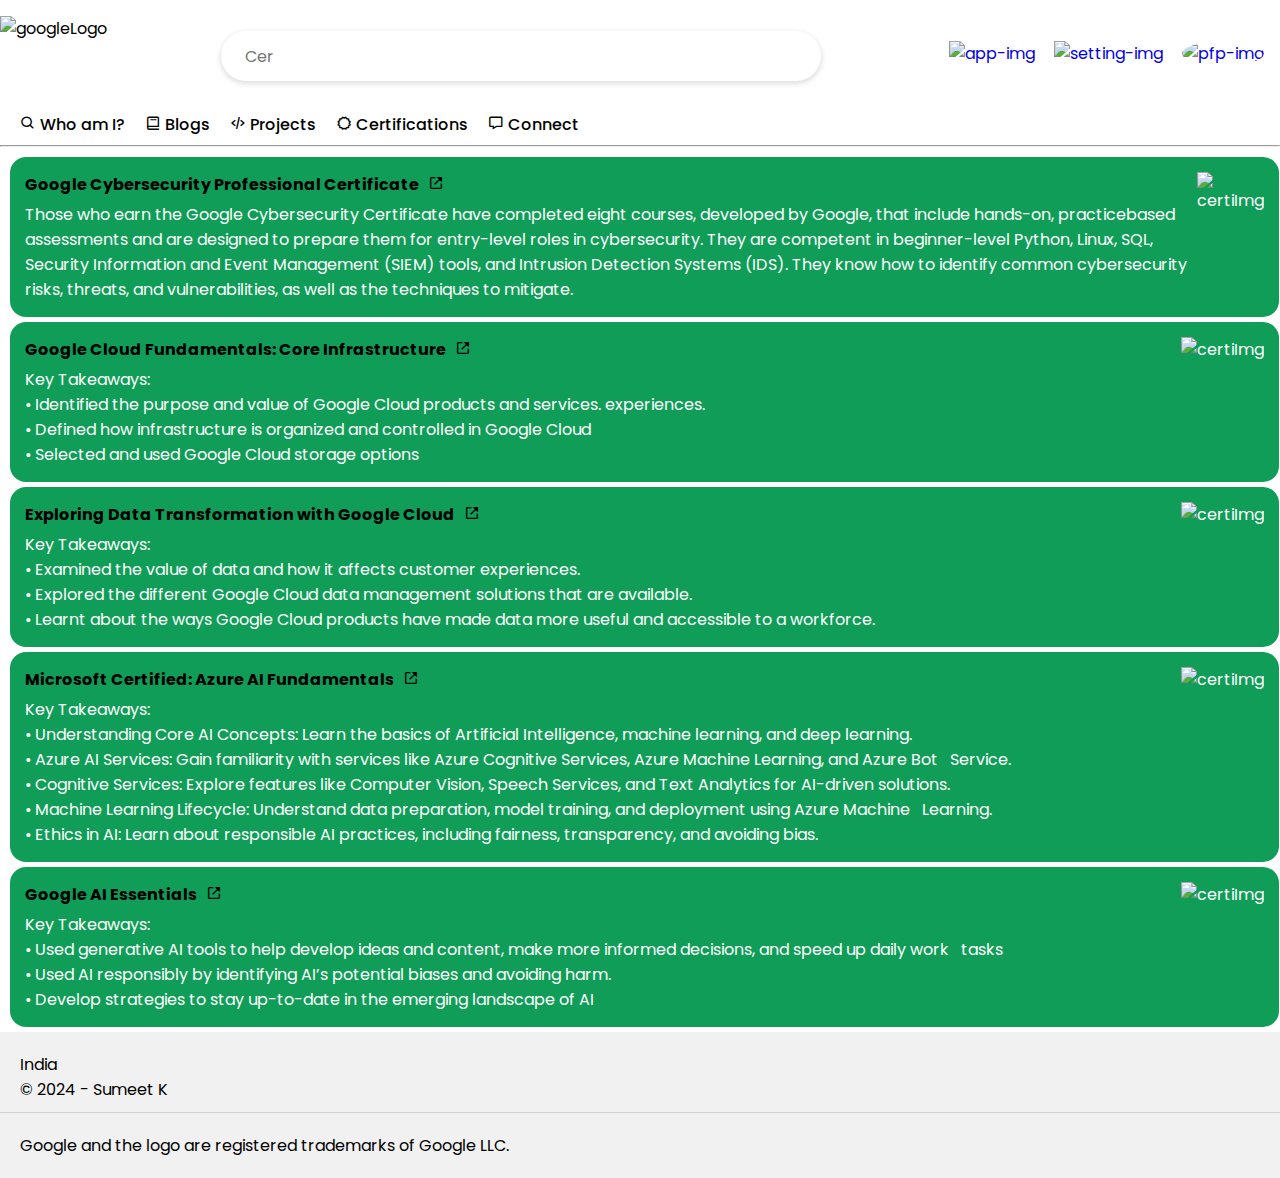
==== certificate.html @ 301592b8 "Update certificate.html" ====
<!DOCTYPE html>
<html lang="en">
<head>
  <meta charset="UTF-8">
  <meta name="viewport" content="width=device-width, initial-scale=1.0">
  <link rel="stylesheet" href="stylescer.css">
  <link rel="stylesheet"
  href="https://cdn.jsdelivr.net/npm/boxicons@latest/css/boxicons.min.css">
  <title>Welcome</title>
  <title>Document</title>
</head>
<body>
  <script src="scriptcer.js"></script>
  <header class="headsec">
    <img class="googlegif" src="https://raw.githubusercontent.com/Sumeet-162/Google-Resume/main/connect.gif" alt="googleLogo">
    <img class="minilogo" src="https://raw.githubusercontent.com/Sumeet-162/Google-Resume/main/minilogo.webp" alt="minilogo">
    <input class="ques" type="text" id="inputField"  placeholder="What does a good employee look like?">
    <div class="rightSec" id="rightSec">
      <a href="#"> <img class="icon" src="https://raw.githubusercontent.com/Sumeet-162/website-images/main/apps_FILL0_wght400_GRAD0_opsz48.png" alt="app-img"></a>
      <a href="#"> <img class="icon" src="https://raw.githubusercontent.com/Sumeet-162/website-images/main/settings_FILL1_wght400_GRAD0_opsz48.png" alt="setting-img"></a>
      <a href="#"> <img class="pfp-sec" src="https://raw.githubusercontent.com/Sumeet-162/website-images/main/unnamed.jpg" alt="pfp-img"></a>
    </div>
  </header>
  <nav class="nav-main">
    <ul class="navbar">
      <li> <a href="index.html"><i class='bx bx-search'></i> Who am I?</a></li>
      <li><a href="index.html"><i class='bx bx-book'></i> Blogs</a></li>
      <li><a href="#"><i class='bx bx-code-alt'></i> Projects</a></li>
      <li><a href="#"><i class='bx bx-certification' ></i> Certifications</a></li>
      <li> <a href="connect.html"><i class='bx bx-message'></i> Connect</a></li>

    </ul>
  </nav>
  <hr>
  <div class="container">
    <div class="outer-container">
      <div class="inner-block-content">
        <div class="title">
          <a href="https://coursera.org/share/9c71507b140acbb414abfca1cf73325c" class="no-deco" target="_blank">Google Cybersecurity Professional Certificate</b>&nbsp; &nbsp;<i class='bx bx-link-external'></i></a>
        </div>
        <div class="content">
          <p>Those who earn the Google Cybersecurity Certificate have completed
            eight courses, developed by Google, that include hands-on, practicebased assessments and are designed to prepare them for entry-level
            roles in cybersecurity. They are competent in beginner-level Python,
            Linux, SQL, Security Information and Event Management (SIEM) tools,
            and Intrusion Detection Systems (IDS). They know how to identify
            common cybersecurity risks, threats, and vulnerabilities, as well as the
            techniques to mitigate.</p>
        </div>
      </div>
      <div class="inner-block-img">
        <img src="img/Screenshot 2024-09-05 002427.png" alt="certiImg" height="180px" >
      </div>
    </div>
    <div class="outer-container">
      <div class="inner-block-content">
        <div class="title">
          <a href="https://www.coursera.org/account/accomplishments/verify/KNDV3HF8VTKD" class="no-deco" target="_blank">Google Cloud Fundamentals: Core Infrastructure</b>&nbsp; &nbsp;<i class='bx bx-link-external'></i></a>
        </div>
        <div class="content">
          <p><p>Key Takeaways:</p>
          <ul>
            <li>&#x2022; Identified the purpose and value of Google Cloud products and services. experiences.</li>
            <li>&#x2022; Defined how infrastructure is organized and controlled in Google Cloud</li>
            <li>&#x2022; Selected and used Google Cloud storage options</li>
          </ul>
        </p>
      </p>
        </div>
      </div>
      <div class="inner-block-img">
        <img src="https://raw.githubusercontent.com/Sumeet-162/Google-Resume/main/Cloud2.png" alt="certiImg" height="180px" >
      </div>
    </div>
    <div class="outer-container">
      <div class="inner-block-content">
        <div class="title">
          <a href="https://www.coursera.org/account/accomplishments/verify/X6L2RSR533PW" class="no-deco" target="_blank">Exploring Data Transformation with Google Cloud</b>&nbsp; &nbsp;<i class='bx bx-link-external'></i></a>
        </div>
        <div class="content">
          <p>
            <p>Key Takeaways:</p>
            <ul>
              <li>&#x2022; Examined the value of data and how it affects customer experiences.</li>
              <li>&#x2022; Explored the different Google Cloud data management solutions that are available.</li>
              <li>&#x2022; Learnt about the ways Google Cloud products have made data more useful and accessible to a workforce.</li>
            </ul>
          </p>
        </div>
      </div>
      <div class="inner-block-img">
        <img src="https://raw.githubusercontent.com/Sumeet-162/Google-Resume/main/Cloud3.png" alt="certiImg" height="180px" >
      </div>
    </div>
    <div class="outer-container">
      <div class="inner-block-content">
        <div class="title">
          <a href="https://drive.google.com/file/d/14N7LN82ZyLDIvB7zqHjo2e9OqfQqj5fm/view" class="no-deco" target="_blank">Microsoft Certified: Azure AI Fundamentals</b>&nbsp; &nbsp;<i class='bx bx-link-external'></i></a>
        </div>
        <div class="content">
          <p><p>Key Takeaways:</p>
          <ul>
            <li>&#x2022; Understanding Core AI Concepts: Learn the basics of Artificial Intelligence, machine learning, and deep learning.</li>
            <li>&#x2022; Azure AI Services: Gain familiarity with services like Azure Cognitive Services, Azure Machine Learning, and Azure Bot &nbsp;&nbsp;Service.
            </li>
            <li>&#x2022; Cognitive Services: Explore features like Computer Vision, Speech Services, and Text Analytics for AI-driven solutions.</li>
            <li>&#x2022; Machine Learning Lifecycle: Understand data preparation, model training, and deployment using Azure Machine &nbsp;&nbsp;Learning.</li>
            <li>&#x2022; Ethics in AI: Learn about responsible AI practices, including fairness, transparency, and avoiding bias.</li>
          </ul>
        </p></p>
        </div>
      </div>
      <div class="inner-block-img">
        <img src="https://raw.githubusercontent.com/Sumeet-162/Google-Resume/main/MicroSoft.png" alt="certiImg" height="180px" >
      </div>
    </div>
    <div class="outer-container">
      <div class="inner-block-content">
        <div class="title">
          <a href="https://coursera.org/share/854ddb45e70fb0861900d0bdde219d9e" class="no-deco" target="_blank">Google AI Essentials</b>&nbsp; &nbsp;<i class='bx bx-link-external'></i></a>
        </div>
        <div class="content">
          <p><p>Key Takeaways:</p>
          <ul>
            <li>&#x2022; Used generative AI tools to help develop ideas and content, make more informed decisions, and speed up daily work &nbsp;&nbsp;tasks</li>
            <li>&#x2022; Used AI responsibly by identifying AI’s potential biases and avoiding harm.
            </li>
            <li>&#x2022; Develop strategies to stay up-to-date in the emerging landscape of AI</li>
          </ul>
        </p></p>
        </div>
      </div>
      <div class="inner-block-img">
        <img src="https://raw.githubusercontent.com/Sumeet-162/Google-Resume/main/aiessentials.png" alt="certiImg" height="180px" >
      </div>
    </div>
</div>
<footer>
  <div class="foot">
    <div class="info-foot">
      <div>
        <p>India</p>
      </div>
      <div>
        <p>&copy; 2024 - Sumeet K</p>
      </div>
    </div>
    <div>
      <p class="gllc">Google and the logo are registered trademarks of Google LLC.</p>
    </div>
  </div>
</footer>
</body>
</html>
---- stylescer.css ----
@import url('https://fonts.googleapis.com/css2?family=Poppins:ital,wght@0,100;0,200;0,300;0,400;0,500;0,600;0,700;0,800;0,900;1,100;1,200;1,300;1,400;1,500;1,600;1,700;1,800;1,900&display=swap');
*{
  font-family: "Poppins", sans-serif;
  margin: 0;
  padding: 0;
  box-sizing: border-box;
  scroll-padding-top: 2rem;
  scroll-behavior: smooth;
  list-style: none;
  text-decoration: none;
}

:root{
  --main-color: white;
  --second-color: #f1f1f1;
  --text-color: black;
  --gradient: linear-gradient( white, #f1f1f1, black);
}

html::-webkit-scrollbar{
  width: 0.5rem;
}

html::-webkit-scrollbar-track{
  background: transparent;
}

html::-webkit-scrollbar-thumb{
  background: var(--main-color);
  border-radius: 5rem;
}

.headsec{
  display: flex;
  width: 100%;
  margin-top: 1em;
  margin-bottom: 1em;
  align-items: center;
  justify-content: space-between;
}

.googlegif{
  height: 80px;
}

.minilogo{
  z-index: 10001;
  display: none;
}

@media(max-width: 480px){
  #rightSec{
    z-index: 100001;
    display: none;
  }
  .navbar{
    margin-left:20px;
  }
  .googlegif{
    display: none;
  }
  .minilogo{
    display: inline;
    width: 25px;
    margin-left: 15px;
    margin-right: 10px;
  }
  .accordion{
    width: 100%;
  }
  .ques{
    font-size: 0.9em;
  }
  .headsec{
    padding-right: 15px;
  }
}

.ques{
  border: 1px solid transparent;
  box-shadow: rgba(64, 60, 67, 0.16) 0px 2px 5px 1px;
  background-color: #ffffff;
  border: none;
  width: 600px;
  border-radius: 4em;
  color: black;
  font-size: 1em;
  padding-left: 1.5em;
  height: 50px;
}
.ques:hover{
  box-shadow: rgba(64, 60, 67, 0.24) 0px 2px 8px 1px;
  border-color: rgba(223, 225, 229, 0);
}

.rightSec{
  margin-right: 1em;
}

.pfp-sec{
  border-radius: 50%;
  width: 40px;
  align-items: center;
  margin-left: 15px;
}

.icon{
  width: 25px;
  padding-bottom: 5px;
  margin-left: 15px;
}

.navbar{
  display: flex;
  margin-bottom: 0.5rem;
}

.navbar li{
  position: relative;
}

.navbar a{
  font-size: 1rem;
  padding-left: 20px;
  color: black;
  font-weight: 500;
}
@media (max-width:970px){
  .navbar a{
    padding-left: 20px;
    margin-right: 6px;
    justify-content: space-between;
    font-size: 0.7em;
  }

}
.no-deco{
  text-decoration: none;
  color: inherit;
}
/* .inner-block-img{
  height: 1%;
} */

.outer-container{
  display: flex;
  justify-content: space-between;
  padding: 15px;
  background-color: #0F9D58;
  color: white;
  border-radius: 1em;
  margin-bottom: 5px;
}
.container{
  padding-top: 10px;
  padding-left: 10px;
  padding-right: 1px;
}
@media (max-width:970px){
  .outer-container{
    flex-direction: column;margin-bottom: 10px;
  }
  .inner-block-img{
    align-items: center;
    justify-content: center;
    display: flex;
    padding-top: 5px;
  }
  .container{
    padding-right: 10px;
  }
}

.title{
  color: black;
  font-weight: bold;
  padding-bottom: 5px;
}

.foot{
  background-color:#f1f1f1 ;
  padding-bottom: 20px;
  padding-top: 10px;
}
.gllc{
  margin-left: 20px;
  padding-top: 20px;
  
}
.info-foot{
  display: grid;
  padding-left: 20px;
  padding-bottom: 10px;
  padding-top: 10px;
  border-bottom: 1px solid #d2d2d2;
}
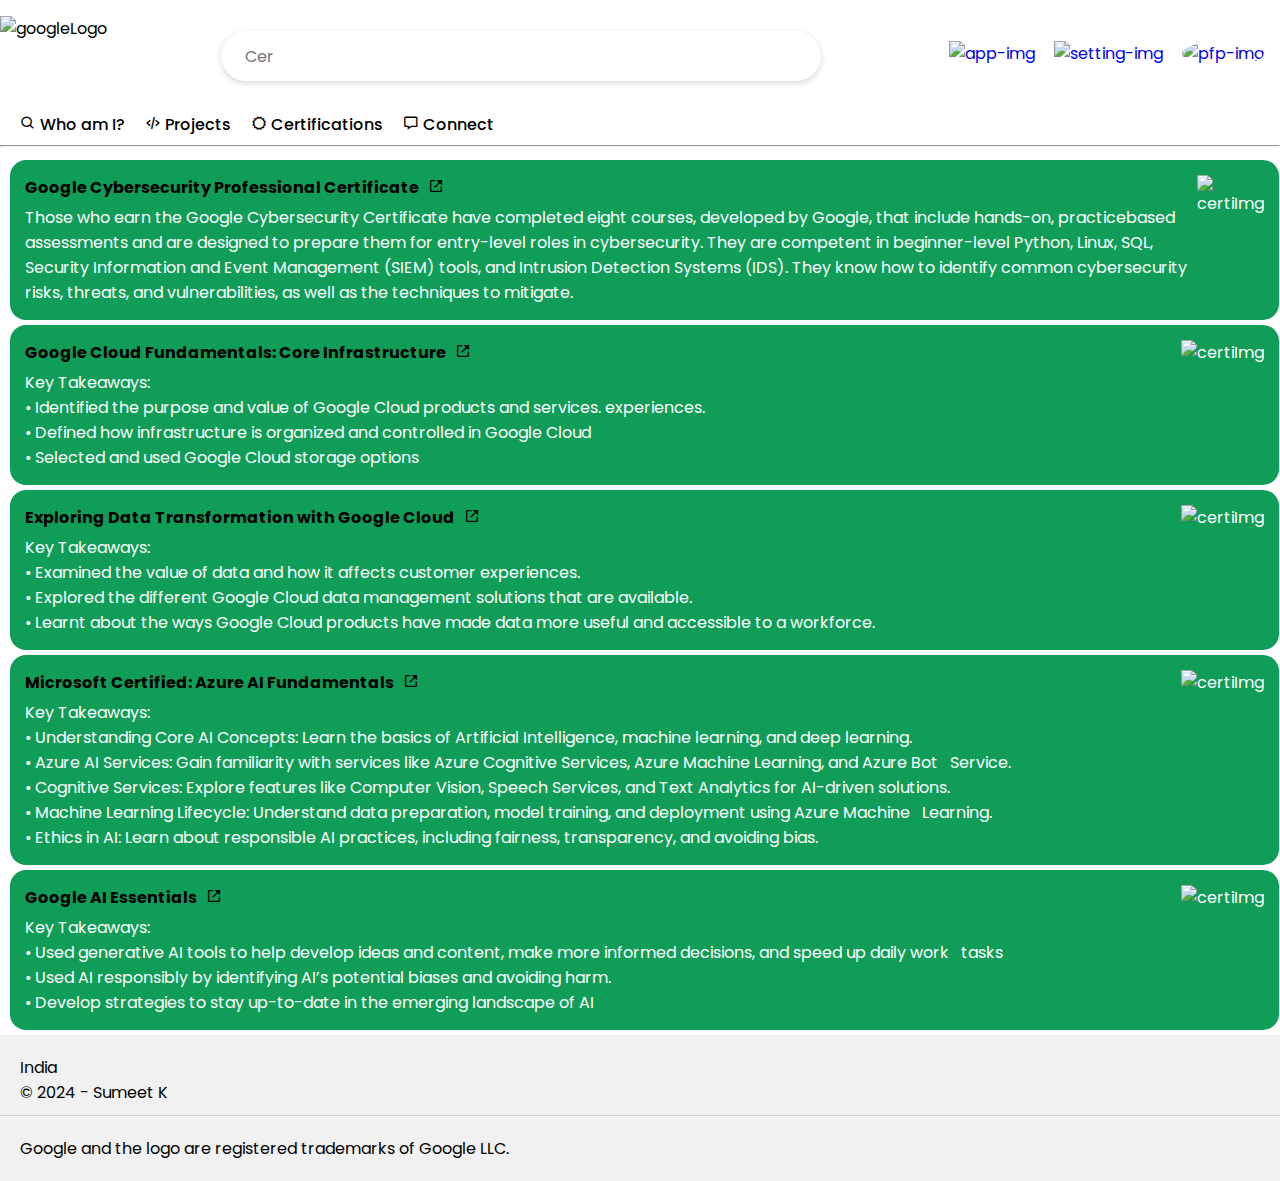
==== commit 3db8ea45: "Update certificate.html" ====
--- a/certificate.html
+++ b/certificate.html
@@ -11,27 +11,29 @@
 </head>
 <body>
   <script src="scriptcer.js"></script>
-  <header class="headsec">
-    <img class="googlegif" src="https://raw.githubusercontent.com/Sumeet-162/Google-Resume/main/connect.gif" alt="googleLogo">
-    <img class="minilogo" src="https://raw.githubusercontent.com/Sumeet-162/Google-Resume/main/minilogo.webp" alt="minilogo">
-    <input class="ques" type="text" id="inputField"  placeholder="What does a good employee look like?">
-    <div class="rightSec" id="rightSec">
-      <a href="#"> <img class="icon" src="https://raw.githubusercontent.com/Sumeet-162/website-images/main/apps_FILL0_wght400_GRAD0_opsz48.png" alt="app-img"></a>
-      <a href="#"> <img class="icon" src="https://raw.githubusercontent.com/Sumeet-162/website-images/main/settings_FILL1_wght400_GRAD0_opsz48.png" alt="setting-img"></a>
-      <a href="#"> <img class="pfp-sec" src="https://raw.githubusercontent.com/Sumeet-162/website-images/main/unnamed.jpg" alt="pfp-img"></a>
+  <div class="fixed">
+    <header class="headsec">
+      <img class="googlegif" src="https://raw.githubusercontent.com/Sumeet-162/Google-Resume/main/connect.gif" alt="googleLogo">
+      <img class="minilogo" src="https://raw.githubusercontent.com/Sumeet-162/Google-Resume/main/minilogo.webp" alt="minilogo">
+      <input class="ques" type="text" id="inputField"  placeholder="What does a good employee look like?">
+      <div class="rightSec" id="rightSec">
+        <a href="#"> <img class="icon" src="https://raw.githubusercontent.com/Sumeet-162/website-images/main/apps_FILL0_wght400_GRAD0_opsz48.png" alt="app-img"></a>
+        <a href="#"> <img class="icon" src="https://raw.githubusercontent.com/Sumeet-162/website-images/main/settings_FILL1_wght400_GRAD0_opsz48.png" alt="setting-img"></a>
+        <a href="#"> <img class="pfp-sec" src="https://raw.githubusercontent.com/Sumeet-162/website-images/main/unnamed.jpg" alt="pfp-img"></a>
+      </div>
+    </header>
+    <div class="nav-main">
+      <ul class="navbar">
+        <li> <a href="#info"><i class='bx bx-search'></i> Who am I?</a></li>
+<!--         <li><a href="#gray1"><i class='bx bx-book'></i> Blogs</a></li> -->
+        <li><a href="#"><i class='bx bx-code-alt'></i> Projects</a></li>
+        <li><a href="certificate.html"><i class='bx bx-certification' ></i> Certifications</a></li>
+        <li> <a href="connect.html"><i class='bx bx-message'></i> Connect</a></li>
+  
+      </ul>
     </div>
-  </header>
-  <nav class="nav-main">
-    <ul class="navbar">
-      <li> <a href="index.html"><i class='bx bx-search'></i> Who am I?</a></li>
-      <li><a href="index.html"><i class='bx bx-book'></i> Blogs</a></li>
-      <li><a href="#"><i class='bx bx-code-alt'></i> Projects</a></li>
-      <li><a href="#"><i class='bx bx-certification' ></i> Certifications</a></li>
-      <li> <a href="connect.html"><i class='bx bx-message'></i> Connect</a></li>
-
-    </ul>
-  </nav>
-  <hr>
+    <hr>
+  </div>
   <div class="container">
     <div class="outer-container">
       <div class="inner-block-content">
@@ -49,7 +51,7 @@
         </div>
       </div>
       <div class="inner-block-img">
-        <img src="img/Screenshot 2024-09-05 002427.png" alt="certiImg" height="180px" >
+        <img src="https://raw.githubusercontent.com/Sumeet-162/Google-Resume/main/Screenshot%202024-09-05%20002427.png" alt="certiImg" height="180px" >
       </div>
     </div>
     <div class="outer-container">
--- a/stylescer.css
+++ b/stylescer.css
@@ -127,10 +127,14 @@
 }
 @media (max-width:970px){
   .navbar a{
-    padding-left: 20px;
-    margin-right: 6px;
+    display: flex;
+    align-items: center;
+    padding-left: 5px;
     justify-content: space-between;
-    font-size: 0.7em;
+    font-size: 0.9em;
+  }
+  .nav-main{
+    padding-right: 10px;
   }
 
 }
@@ -194,3 +198,21 @@
   padding-top: 10px;
   border-bottom: 1px solid #d2d2d2;
 }
+
+.fixed{
+  position: fixed;
+  background-color: white;
+  top: 0;
+  left: 0;
+  width: 100%;
+  z-index: 10000;
+}
+
+.container{
+  padding-top: 10em;
+}
+@media(max-width:480px){
+  .container{
+    padding-top: 8em;
+  }
+}
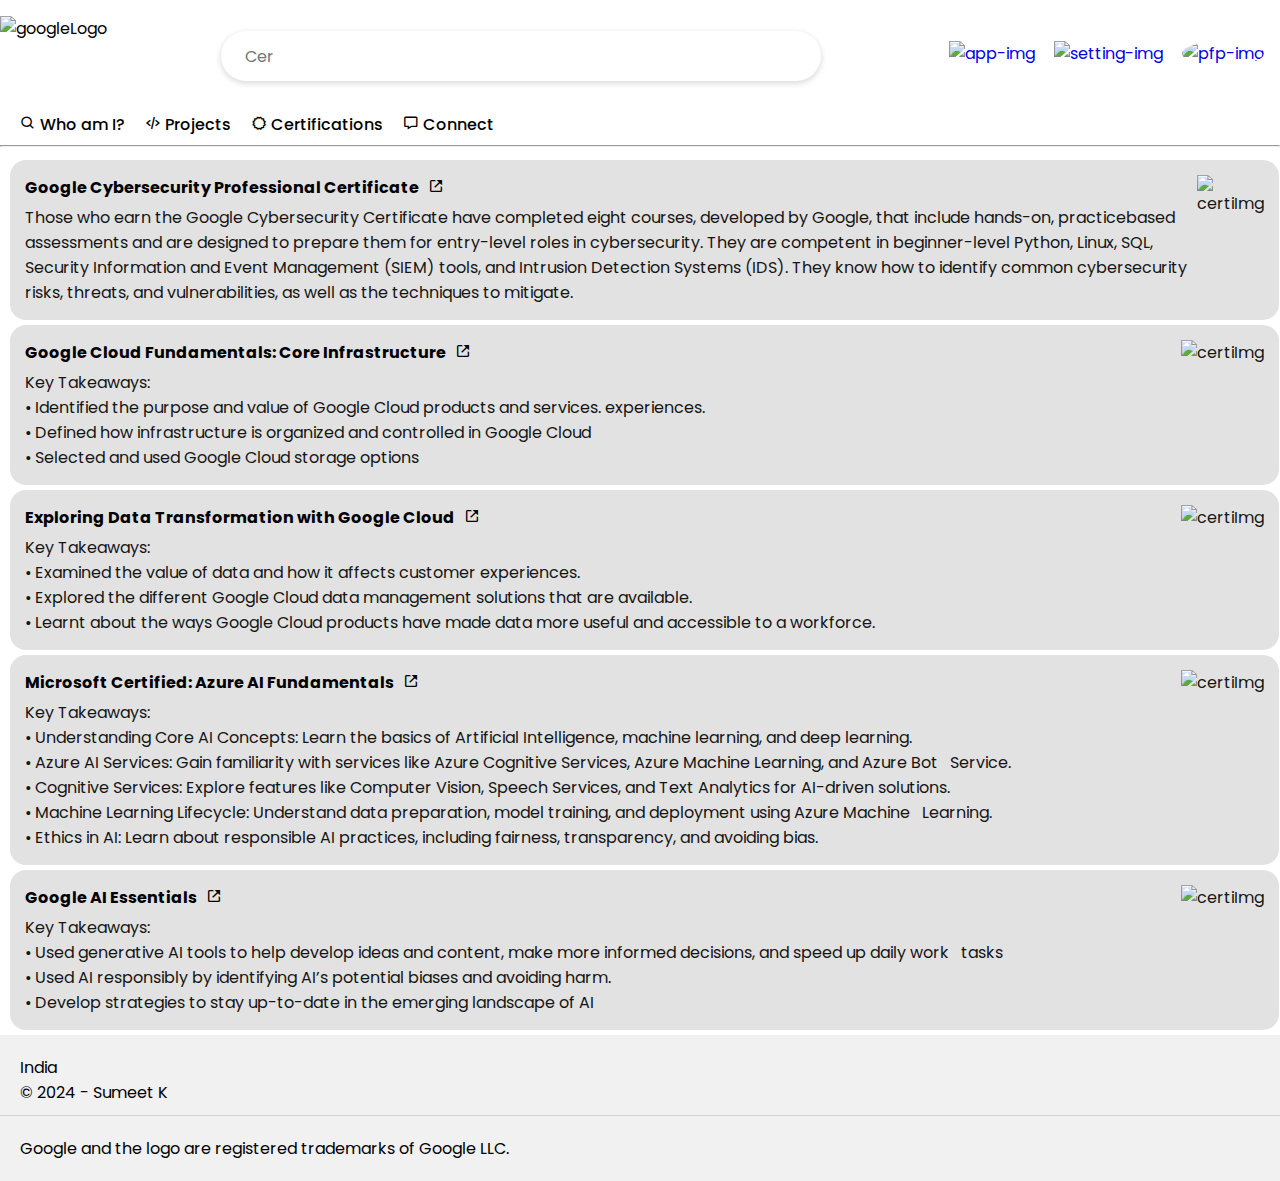
==== commit 23f2ccea: "Update certificate.html" ====
--- a/certificate.html
+++ b/certificate.html
@@ -24,9 +24,9 @@
     </header>
     <div class="nav-main">
       <ul class="navbar">
-        <li> <a href="#info"><i class='bx bx-search'></i> Who am I?</a></li>
+        <li> <a href="index.html"><i class='bx bx-search'></i> Who am I?</a></li>
 <!--         <li><a href="#gray1"><i class='bx bx-book'></i> Blogs</a></li> -->
-        <li><a href="#"><i class='bx bx-code-alt'></i> Projects</a></li>
+        <li><a href="project.html"><i class='bx bx-code-alt'></i> Projects</a></li>
         <li><a href="certificate.html"><i class='bx bx-certification' ></i> Certifications</a></li>
         <li> <a href="connect.html"><i class='bx bx-message'></i> Connect</a></li>
   
--- a/stylescer.css
+++ b/stylescer.css
@@ -125,13 +125,30 @@
   color: black;
   font-weight: 500;
 }
+
+.navbar a::after{
+  content: '';
+  width: 0;
+  height: 3px;
+  background: rgb(179, 179, 179);
+  position: absolute;
+  bottom: -4px;
+  left: 0;
+  transition: 0.5s;
+  margin-left: 20px;
+}
+
+.navbar a:hover::after{
+  width: 87%;
+}
+
 @media (max-width:970px){
   .navbar a{
     display: flex;
     align-items: center;
     padding-left: 5px;
     justify-content: space-between;
-    font-size: 0.9em;
+    font-size: 0.8em;
   }
   .nav-main{
     padding-right: 10px;
@@ -150,8 +167,8 @@
   display: flex;
   justify-content: space-between;
   padding: 15px;
-  background-color: #0F9D58;
-  color: white;
+  background-color: #e2e2e2;
+  color: rgb(21, 21, 21);
   border-radius: 1em;
   margin-bottom: 5px;
 }
@@ -216,3 +233,14 @@
     padding-top: 8em;
   }
 }
+
+.outer-container{
+  transition: background-color 0.3s ease;
+}
+.outer-container:hover{
+  background-color: rgb(28, 27, 27);
+  color: #dbdada;
+  .title{
+    color: #dbdada;
+  }
+}
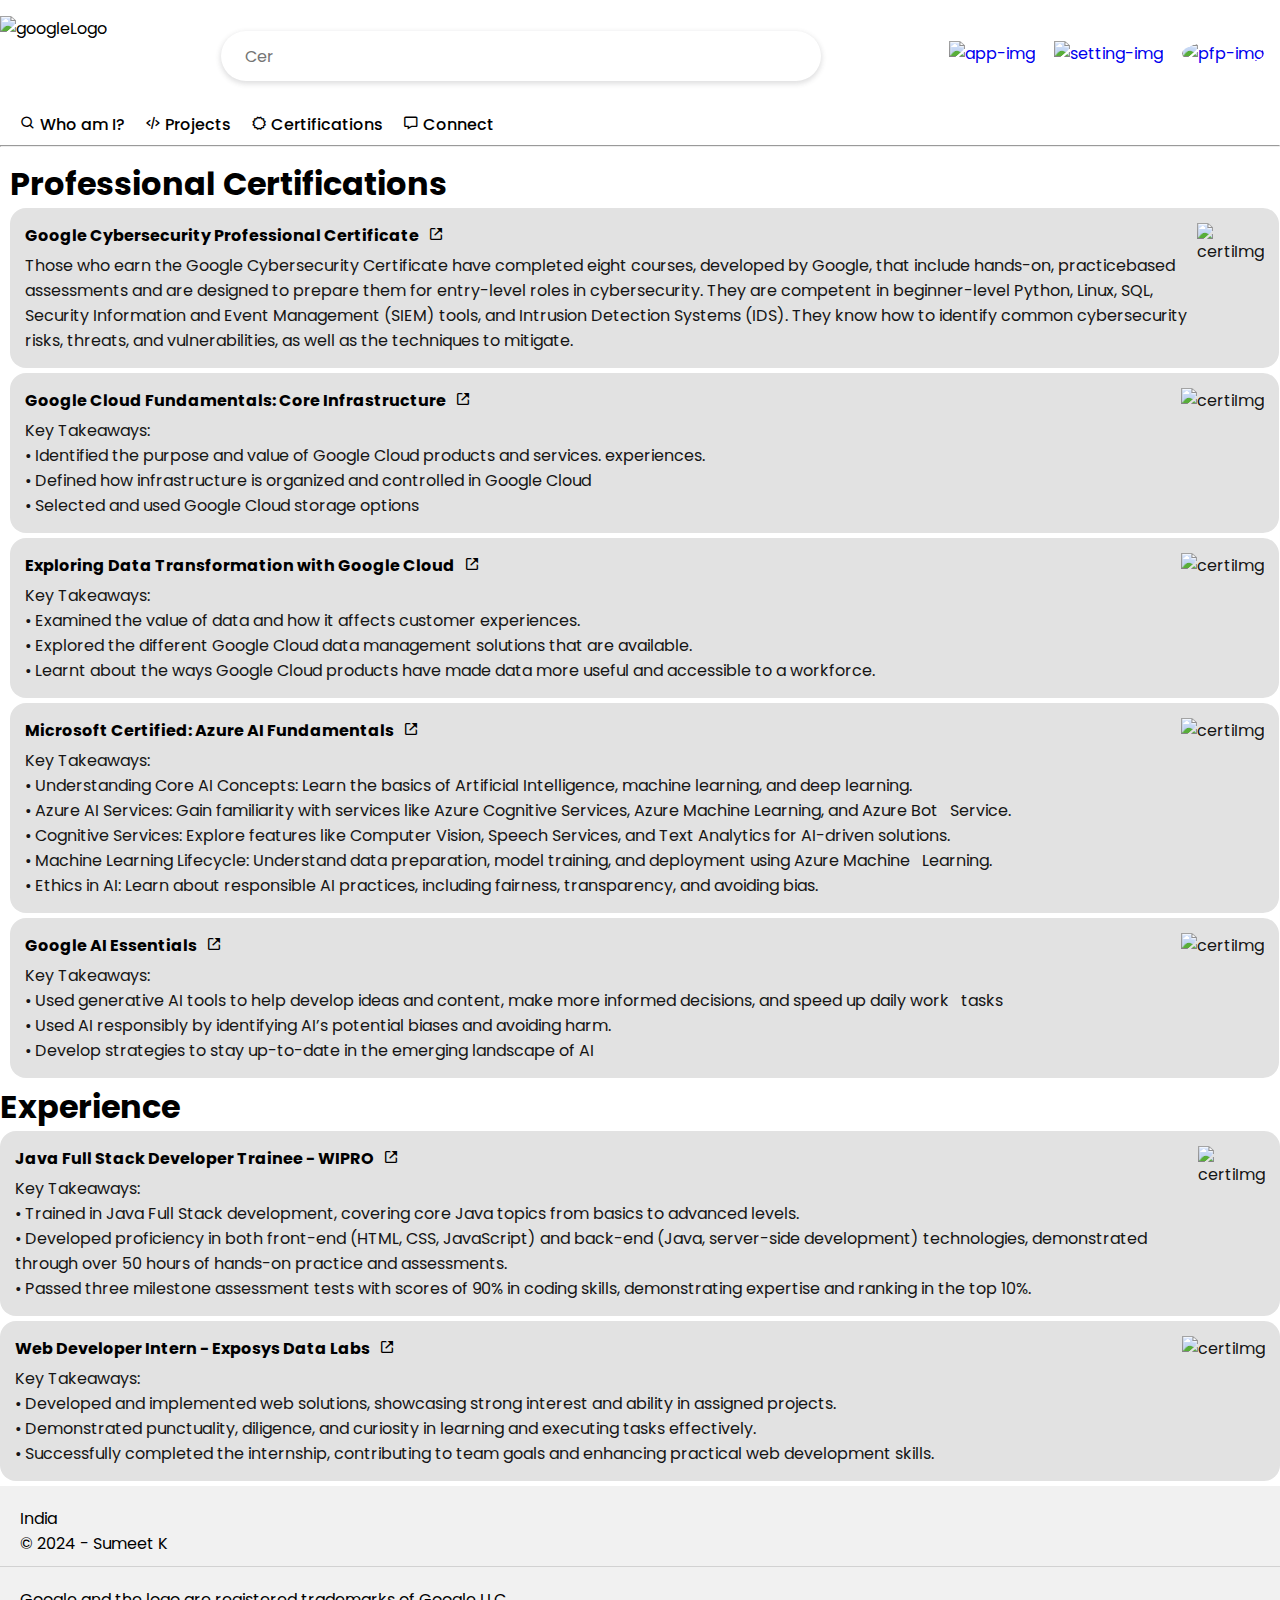
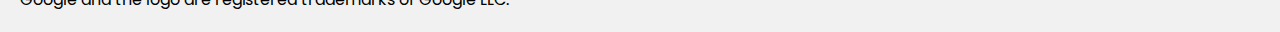
==== commit e8a8b3ce: "Update certificate.html" ====
--- a/certificate.html
+++ b/certificate.html
@@ -25,7 +25,7 @@
     <div class="nav-main">
       <ul class="navbar">
         <li> <a href="index.html"><i class='bx bx-search'></i> Who am I?</a></li>
-<!--         <li><a href="#gray1"><i class='bx bx-book'></i> Blogs</a></li> -->
+        <!-- <li><a href="index.html"><i class='bx bx-book'></i> Blogs</a></li> -->
         <li><a href="project.html"><i class='bx bx-code-alt'></i> Projects</a></li>
         <li><a href="certificate.html"><i class='bx bx-certification' ></i> Certifications</a></li>
         <li> <a href="connect.html"><i class='bx bx-message'></i> Connect</a></li>
@@ -35,6 +35,9 @@
     <hr>
   </div>
   <div class="container">
+    <div class="map">
+      <h1>Professional Certifications</h1>
+    </div>
     <div class="outer-container">
       <div class="inner-block-content">
         <div class="title">
@@ -137,6 +140,52 @@
       </div>
     </div>
 </div>
+<div class="container-2">
+  <div class="map">
+    <h1 class="exp">Experience</h1>
+    <div class="outer-container">
+      <div class="inner-block-content">
+        <div class="title">
+          <a href="https://raw.githubusercontent.com/Sumeet-162/website-images/main/Wipro%20TalentNext%20%20Java%20Full%20Stack%20Certification.pdf" class="no-deco" target="_blank">Java Full Stack Developer Trainee - WIPRO</b>&nbsp; &nbsp;<i class='bx bx-link-external'></i></a>
+        </div>
+        <div class="content">
+          <p><p>Key Takeaways:</p>
+          <ul>
+            <li>&#x2022;  Trained in Java Full Stack development, covering core Java topics from basics to advanced levels.</li>
+            <li>&#x2022; Developed proficiency in both front-end (HTML, CSS, JavaScript) and back-end (Java, server-side development) technologies,
+              demonstrated through over 50 hours of hands-on practice and assessments.
+            </li>
+            <li>&#x2022;  Passed three milestone assessment tests with scores of 90% in coding skills, demonstrating expertise and ranking in the top 10%.</li>
+          </ul>
+        </p></p>
+        </div>
+      </div>
+      <div class="inner-block-img">
+        <img src="https://raw.githubusercontent.com/Sumeet-162/website-images/refs/heads/main/wiprocserti.png" alt="certiImg" height="380px">
+      </div>
+    </div>
+    <div class="outer-container">
+      <div class="inner-block-content">
+        <div class="title">
+          <a href="https://drive.google.com/file/d/1bQ5psBfwUMX-CcJnl_Xqw0By468NSger/view?usp=sharing" 
+          class="no-deco" target="_blank">Web Developer Intern - Exposys Data Labs</b>&nbsp; &nbsp;<i class='bx bx-link-external'></i></a>
+        </div>
+        <div class="content">
+          <p><p>Key Takeaways:</p>
+          <ul>
+            <li>&#x2022;  Developed and implemented web solutions, showcasing strong interest and ability in assigned projects.</li>
+            <li>&#x2022; Demonstrated punctuality, diligence, and curiosity in learning and executing tasks effectively.
+            </li>
+            <li>&#x2022;  Successfully completed the internship, contributing to team goals and enhancing practical web development skills.</li>
+          </ul>
+        </p></p>
+        </div>
+      </div>
+      <div class="inner-block-img">
+        <img src="https://raw.githubusercontent.com/Sumeet-162/website-images/refs/heads/main/expo.png" alt="certiImg" height="380px">
+      </div>
+    </div>
+</div>
 <footer>
   <div class="foot">
     <div class="info-foot">
--- a/stylescer.css
+++ b/stylescer.css
@@ -142,18 +142,17 @@
   width: 87%;
 }
 
-@media (max-width:970px){
+@media (max-width:470px){
   .navbar a{
     display: flex;
     align-items: center;
     padding-left: 5px;
     justify-content: space-between;
-    font-size: 0.8em;
+    font-size: 0.55em;
   }
   .nav-main{
     padding-right: 10px;
   }
-
 }
 .no-deco{
   text-decoration: none;
@@ -244,3 +243,19 @@
     color: #dbdada;
   }
 }
+
+@media(max-width: 800px){
+  .rightSec{
+    display: none;
+  }
+  .ques{
+    margin-left: 20px;
+    margin-right: 20px;
+  }
+  .navbar{
+    font-size: 20px;
+    justify-content: space-between;
+    margin: 10px;
+    width: 80%;
+  }
+}
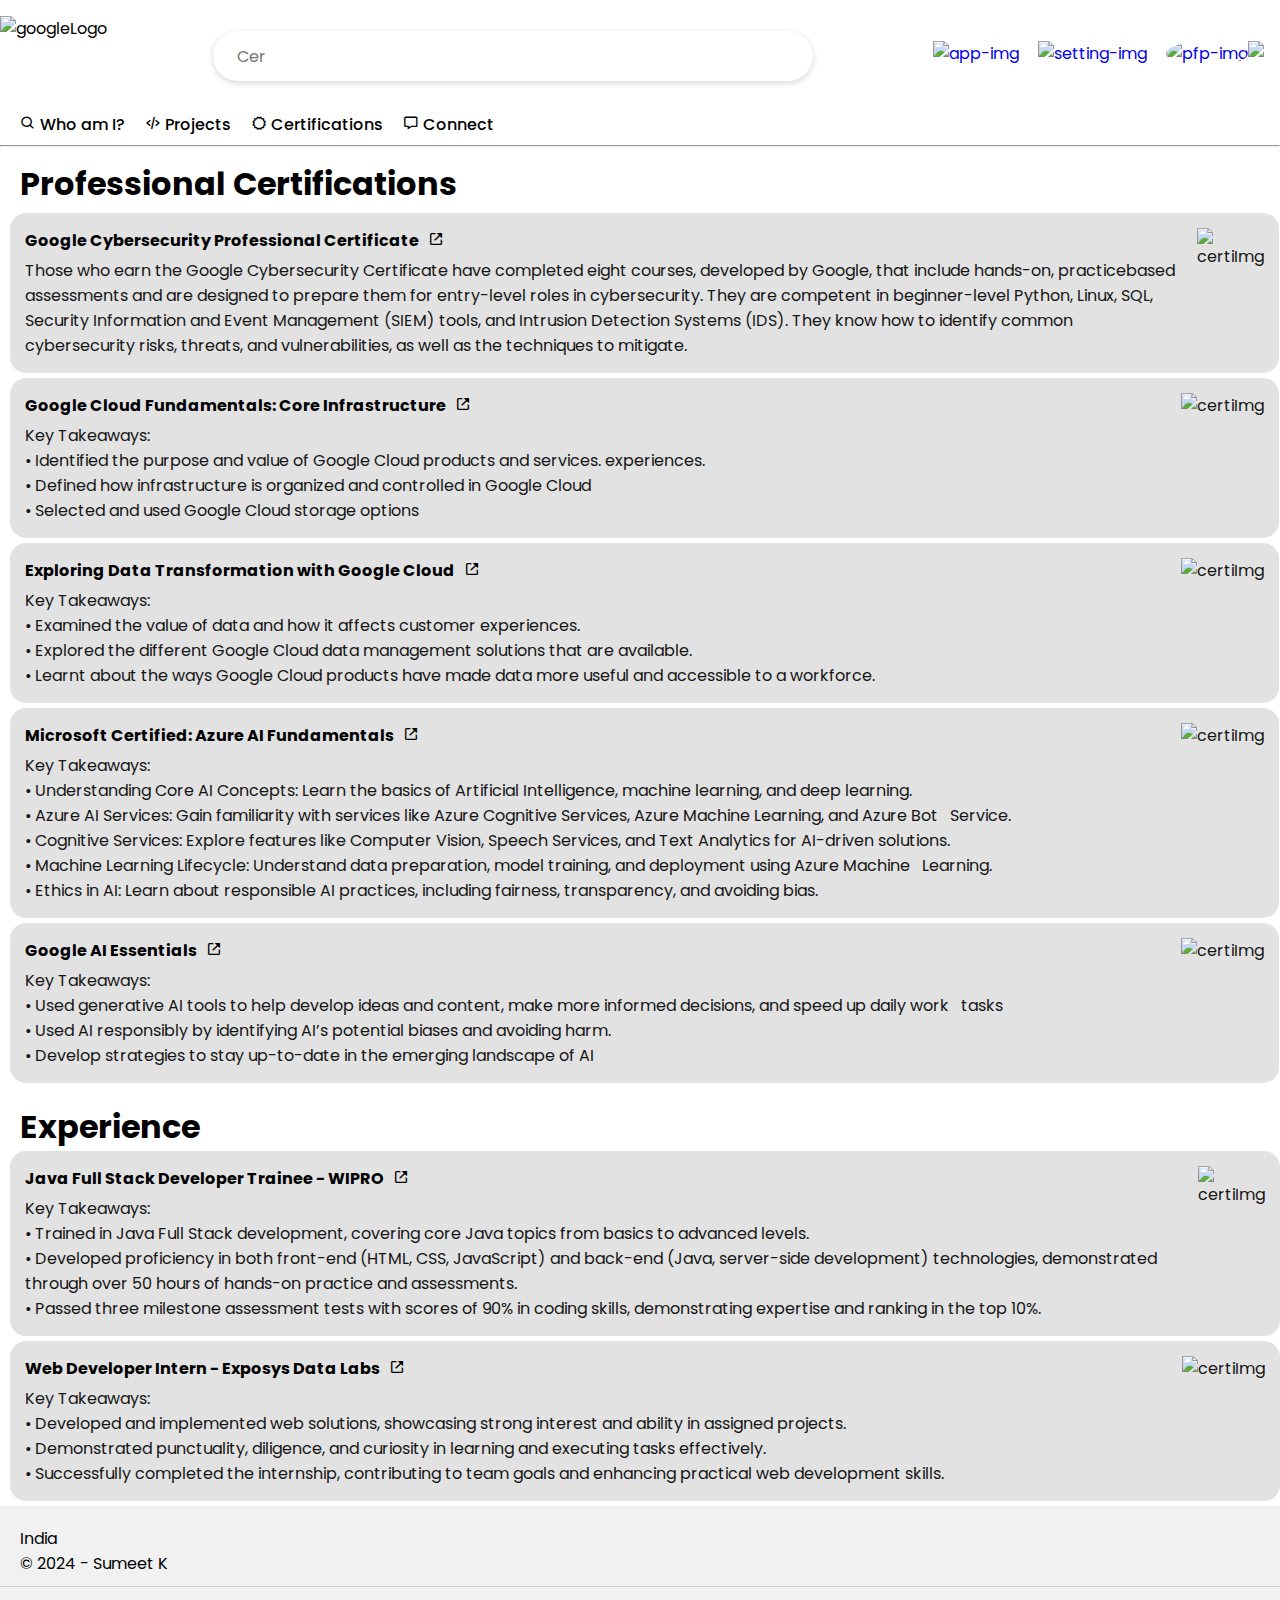
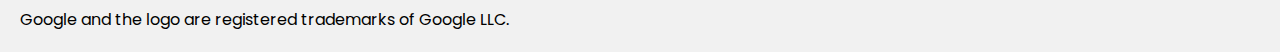
==== commit d90ab646: "Update certificate.html" ====
--- a/certificate.html
+++ b/certificate.html
@@ -17,6 +17,7 @@
       <img class="minilogo" src="https://raw.githubusercontent.com/Sumeet-162/Google-Resume/main/minilogo.webp" alt="minilogo">
       <input class="ques" type="text" id="inputField"  placeholder="What does a good employee look like?">
       <div class="rightSec" id="rightSec">
+        <img align="right" src="https://visitor-badge.laobi.icu/badge?page_id=Sumeet-162.Sumeet-162" class="visit" />
         <a href="#"> <img class="icon" src="https://raw.githubusercontent.com/Sumeet-162/website-images/main/apps_FILL0_wght400_GRAD0_opsz48.png" alt="app-img"></a>
         <a href="#"> <img class="icon" src="https://raw.githubusercontent.com/Sumeet-162/website-images/main/settings_FILL1_wght400_GRAD0_opsz48.png" alt="setting-img"></a>
         <a href="#"> <img class="pfp-sec" src="https://raw.githubusercontent.com/Sumeet-162/website-images/main/unnamed.jpg" alt="pfp-img"></a>
--- a/stylescer.css
+++ b/stylescer.css
@@ -259,3 +259,21 @@
     width: 80%;
   }
 }
+
+.map{
+  padding-left: 10px;
+  margin-bottom: 5px;
+ }
+ @media(max-width:480px){
+  .map{
+    padding-top: 10px;
+  }
+}
+
+.inner-block-img{
+  margin-left: 20px;
+}
+.exp{
+  margin-top: 20px;
+  margin-left: 10px;
+}
